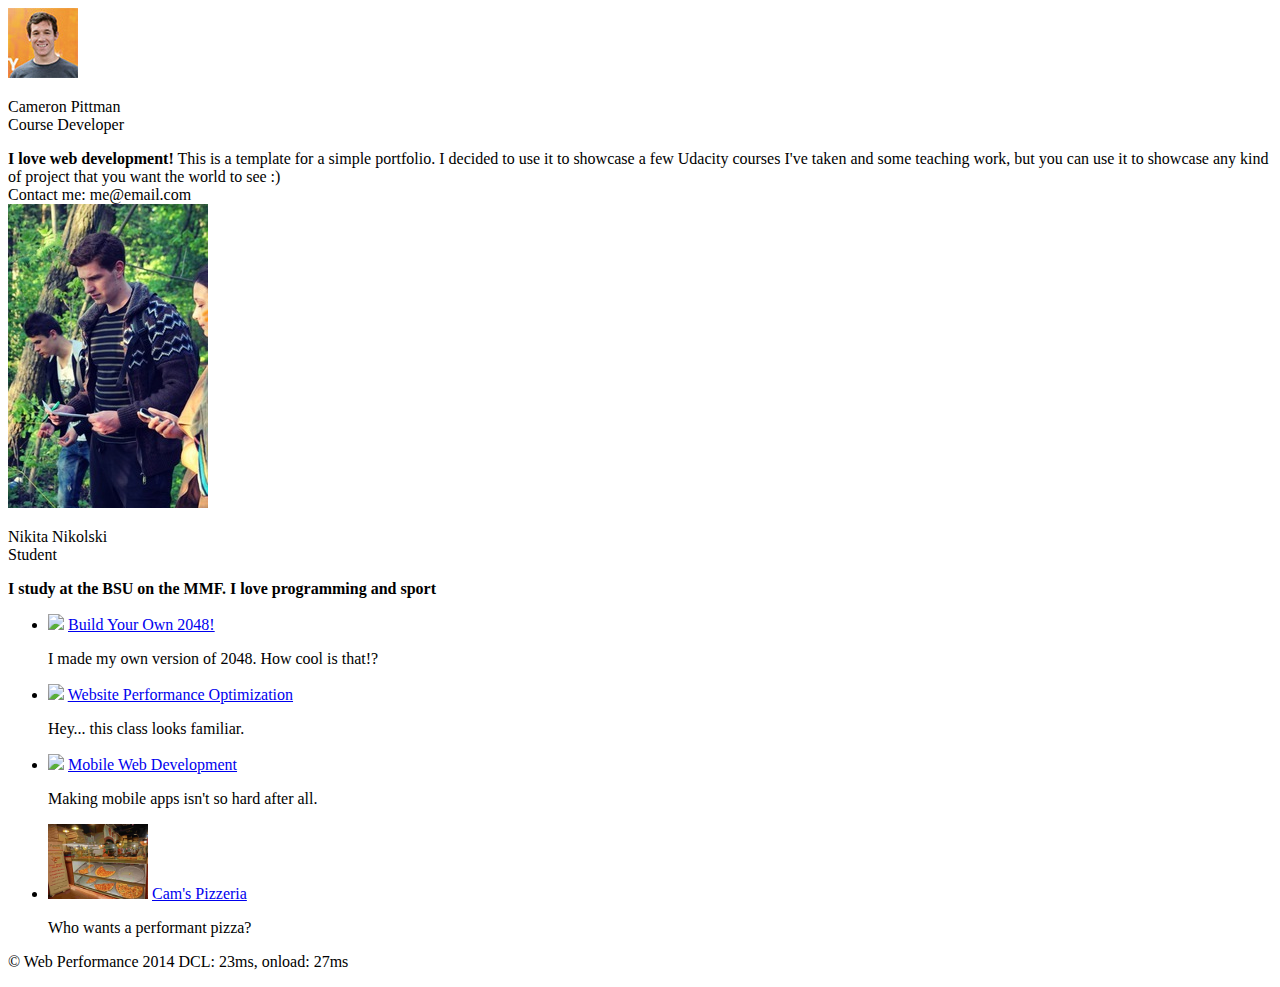
==== index.html @ 2cbea8ec "initial commit" ====
<!DOCTYPE html>
<html lang="en">
  <head>
    <meta charset="utf-8">
    <meta name="viewport" content="width=device-width, initial-scale=1">
    <meta name="description" content=" FILL ME IN ">
    <meta name="author" content=" FILL ME IN ">
    <title>Cameron Pittman: Portfolio</title>

    <script async type="text/javascript" src="js/googAnalitics.js"></script>
    <script async src="http://www.google-analytics.com/analytics.js"></script>
    <script async src="js/perfmatters.js"></script>
  </head>

  <body>
    <header>
      <a href="/"><img src="img/profilepic.jpg"></a>
      <p>Cameron Pittman<br><span>Course Developer</span></p>
    </header>

    <div class="container">
      <div class="hero">
        <strong>I love web development!</strong> This is a template for a simple portfolio. I decided to use it to showcase a few Udacity courses I've taken and some teaching work, but you can use it to showcase any kind of project that you want the world to see :) <br> Contact me: me@email.com
      </div>

      <a href="/"><img src="img/avatar.jpg"></a>
      <p>Nikita Nikolski<br><span>Student</span></p>

      <div class="hero">
        <strong>I study at the BSU on the MMF. I love programming and sport</strong>
      </div>

      <div class="content">
        <ul>
          <li>
            <img src="https://lh4.ggpht.com/kJEnfqhPvtm4m3EneSZ4fWYGS8lW4YNhEjk6zPkyrQaBUHc-2Y_ElDic99NHI0h-UBLXVbRCjFybFvrWxdk=s100">
            <a href="project-2048.html">Build Your Own 2048!</a>
            <p>I made my own version of 2048. How cool is that!?</p>
          </li>

          <li>
            <img src="https://lh6.ggpht.com/f_0W8h__3G99CWTjnMjD8BUKm7yp2-wJyApLtTwFoFtlal2ULf_JgHIsOQq2NiYfKOdMlXlMHDKNo5XVZLs=s100">
            <a href="project-webperf.html">Website Performance Optimization</a>
            <p>Hey... this class looks familiar.</p>
          </li>

          <li>
            <img src="https://lh5.ggpht.com/IKdCmTWn8a2nMhlwMYzryvzRN5CUZAOBr4tDrEAbszV7TIFe9pRAInA4kkYcgTXwrifJsBEsq1agTueuu-g=s100">
            <a href="project-mobile.html">Mobile Web Development</a>
            <p>Making mobile apps isn't so hard after all.</p>
          </li>

          <li>
            <img style="width: 100px;" src="views/images/pizzeria.jpg">
            <a href="views/pizza.html">Cam's Pizzeria</a>
            <p>Who wants a performant pizza?</p>
          </li>
        </ul>
    </div>
  </div>

    <footer>
      <p>&copy; Web Performance 2014 <span id="crp-stats"></span></p>
    </footer>
    
    <link href="//fonts.googleapis.com/css?family=Open+Sans:400,700" rel="stylesheet">
  </body>
</html>
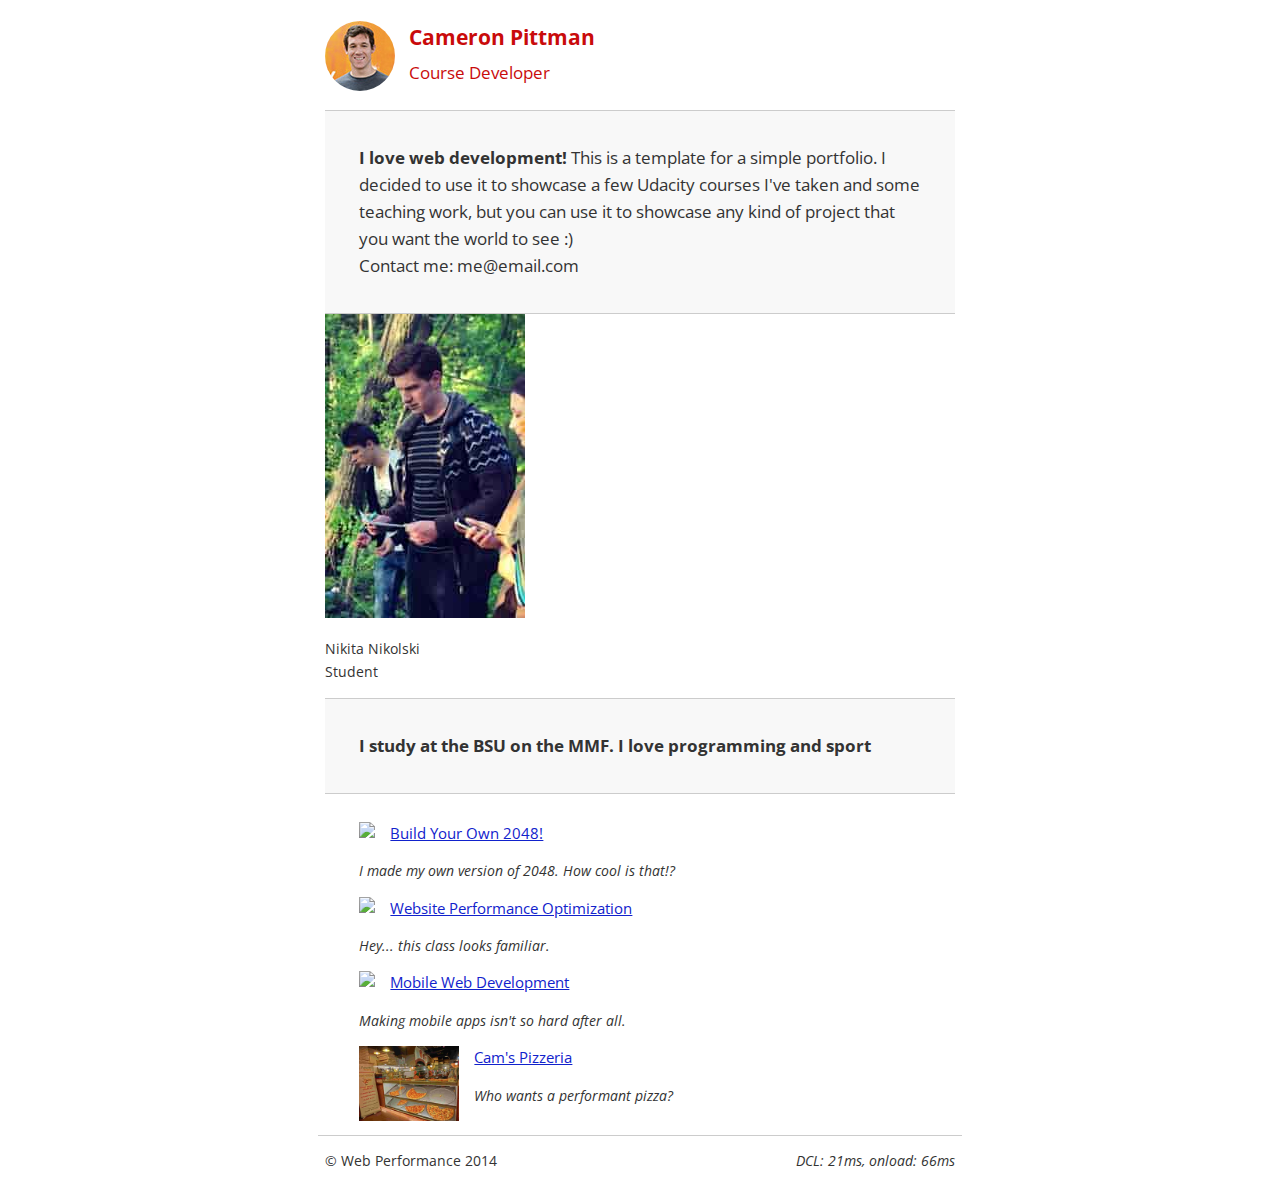
==== commit 5c20ce25: "minify js and css" ====
--- a/index.html
+++ b/index.html
@@ -7,9 +7,6 @@
     <meta name="author" content=" FILL ME IN ">
     <title>Cameron Pittman: Portfolio</title>
 
-    <script async type="text/javascript" src="js/googAnalitics.js"></script>
-    <script async src="http://www.google-analytics.com/analytics.js"></script>
-    <script async src="js/perfmatters.js"></script>
   </head>
 
   <body>
@@ -62,7 +59,13 @@
     <footer>
       <p>&copy; Web Performance 2014 <span id="crp-stats"></span></p>
     </footer>
-    
-    <link href="//fonts.googleapis.com/css?family=Open+Sans:400,700" rel="stylesheet">
+
+
+    <link href="css/style.css" rel="stylesheet">
+    <link  media="print" href="css/print.css" rel="stylesheet">
+
+    <script async type="text/javascript" src="js/googAnalitics.js"></script>
+    <script async src="http://www.google-analytics.com/analytics.js"></script>
+    <script async src="js/perfmatters.js"></script><link href="//fonts.googleapis.com/css?family=Open+Sans:400,700" rel="stylesheet">
   </body>
 </html>
--- a/css/style.css
+++ b/css/style.css
@@ -0,0 +1 @@
+.hero,footer{border-top:1px solid #ccc}footer span,li p{font-style:italic}html{font-size:100%;overflow-y:scroll;-webkit-tap-highlight-color:transparent;-ms-text-size-adjust:100%;-webkit-text-size-adjust:none}body{margin:0;font-size:14px;line-height:1.61;font-weight:400;background:#fff}b,header p,strong{font-weight:700}body,button,input,select,textarea{font-family:'Open Sans',sans-serif;color:#333}a{color:#12C}a:visited{color:#61C}a:focus{outline:dotted thin}a:active,a:hover{color:#c00;outline:0}code,pre{font-family:monospace,monospace;font-size:1em}ol,ul{margin:1em 0;padding:0 0 0 20px}img{border:0;max-width:100%}.container,footer,header{max-width:45em;margin:0 auto}header{padding:0 .5em;color:#C90B0B}header img{border-radius:40px;float:left}header p{font-size:1.5em;padding-left:4em}header p span{font-size:.8em;font-weight:400}.hero{padding:2em;background-color:#f8f8f8;font-size:1.2em;border-bottom:1px solid #ccc}.content{padding:1em}.content li{list-style-type:none;font-size:1.1em}li img{float:left;padding-right:1em}li p{font-size:.9em}footer{padding:0 .5em}footer span{float:right}@media only screen and (max-width:480px){body{font-size:12px}header p{padding-left:4.5em}}--- a/css/print.css
+++ b/css/print.css
@@ -0,0 +1 @@
+@media print{*{background:0 0!important;color:#000!important;text-shadow:none!important;filter:none!important;-ms-filter:none!important}a,a:visited{color:#444!important;text-decoration:underline}a[href]:after{content:" (" attr(href) ")"}img,tr{page-break-inside:avoid}img{max-width:100%!important}@page{margin:.5cm}h2,h3,p{orphans:3;widows:3}h2,h3{page-break-after:avoid}}